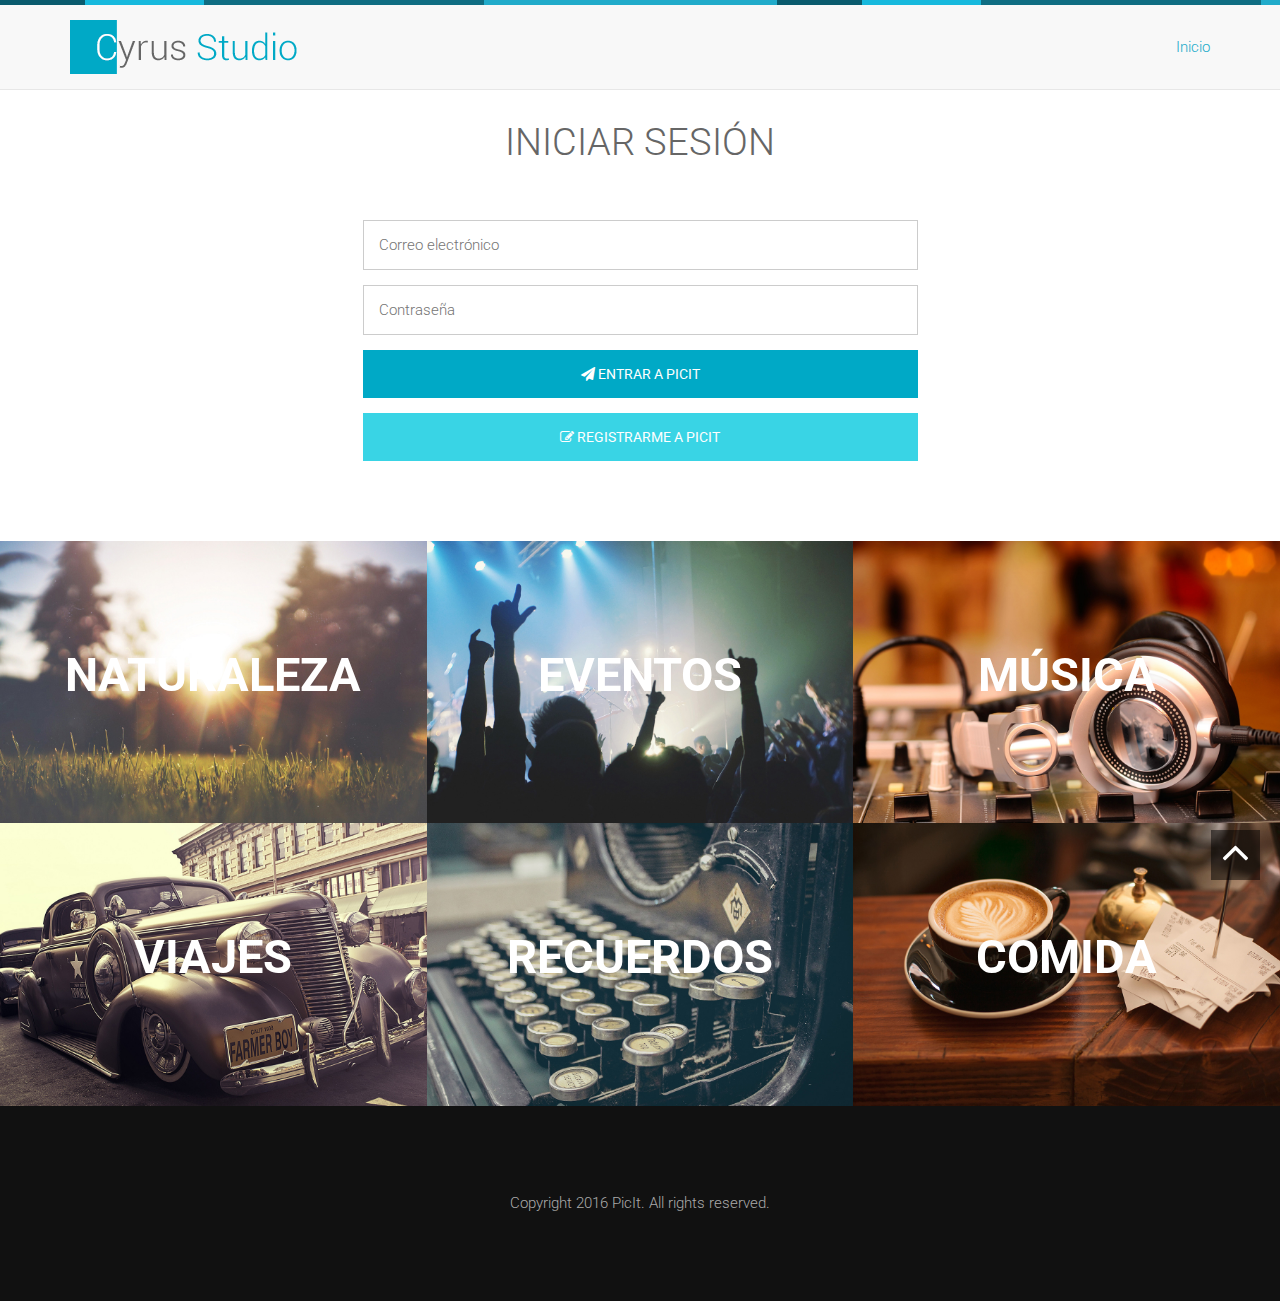
==== index.html @ 5d4eedb9 "primer commit" ====
<!DOCTYPE html>
<html lang="en">
<head>
<meta charset="UTF-8" />
<meta http-equiv="Content-Type" content="text/html; charset=utf-8" />
<meta name="viewport" content="width=device-width, initial-scale=1, maximum-scale=1, user-scalable=no">
<title>PicIt</title>

<!-- Google fonts -->
<link href='http://fonts.googleapis.com/css?family=Roboto:400,300,700' rel='stylesheet' type='text/css'>

<!-- font awesome -->
<link href="//maxcdn.bootstrapcdn.com/font-awesome/4.2.0/css/font-awesome.min.css" rel="stylesheet">

<!-- bootstrap -->
<link rel="stylesheet" href="assets/bootstrap/css/bootstrap.min.css" />

<!-- animate.css -->
<link rel="stylesheet" href="assets/animate/animate.css" />
<link rel="stylesheet" href="assets/animate/set.css" />

<!-- gallery -->
<link rel="stylesheet" href="assets/gallery/blueimp-gallery.min.css">

<!-- favicon -->
<link rel="shortcut icon" href="images/favicon.ico" type="image/x-icon">
<link rel="icon" href="images/favicon.ico" type="image/x-icon">


<link rel="stylesheet" href="assets/style.css">

</head>

<body>
<div class="topbar animated fadeInLeftBig"></div>

<!-- Header Starts -->
<div class="navbar-wrapper">
      <div class="container">

        <div class="navbar navbar-default navbar-fixed-top" role="navigation" id="top-nav">
          <div class="container">
            <div class="navbar-header">
              <!-- Logo Starts -->
              <a class="navbar-brand" href="#home"><img src="images/logo.png" alt="logo"></a>
              <!-- #Logo Ends -->


              <button type="button" class="navbar-toggle collapsed" data-toggle="collapse" data-target=".navbar-collapse">
                <span class="sr-only">Toggle navigation</span>
                <span class="icon-bar"></span>
                <span class="icon-bar"></span>
                <span class="icon-bar"></span>
              </button>

            </div>


            <!-- Nav Starts -->
            <div class="navbar-collapse  collapse">
              <ul class="nav navbar-nav navbar-right scroll">
                 <li class="active"><a href="#works">Inicio</a></li>
              </ul>
            </div>
            <!-- #Nav Ends -->

          </div>
        </div>

      </div>
    </div>
<!-- #Header Starts -->

<!--Contact Starts-->
<div class="spacer" id="login"  style="margin-bottom: -100px;">

<div id="formlogin" class="container contactform center">
<h2 class="text-center  wowload fadeInUp" style="margin-top: 30px;">INICIAR SESIÓN</h2>
  <div class="row wowload fadeInLeftBig">      
      <div class="col-sm-6 col-sm-offset-3 col-xs-12">
       <form id="frmLogin" name="frmLogin">         
            <input type="text" id="nombreusuario" name="nombreusuario" placeholder="Correo electrónico">
            <input type="password" id="claveusuario" name="claveusuario" placeholder="Contraseña">
        </form>
        <button id="btnLogin" class="btn btn-primary"><i class="fa fa-paper-plane"></i> Entrar a PicIt</button>
          <br/><br/>
        <button id="btnRegistro" class="btn btn-primary" style="background-color:#39d4e5"><i class="fa fa-edit"></i> Registrarme a PicIt</button>
      </div>
  </div>
</div>
<div id="formregister" class="container contactform center hidden">
<h2 class="text-center  wowload fadeInUp" style="margin-top: 30px;">REGISTRO EN PICIT</h2>
  <div class="row wowload fadeInLeftBig">      
      <div class="col-sm-6 col-sm-offset-3 col-xs-12">
       <form id="frmLogin" name="frmLogin">         
            <input type="text" id="nombreusuario" name="nombreusuario" placeholder="Ingresa tu nombre completo">
            <input type="text" id="correousuario" name="correousuario" placeholder="Ingresa tu correo electrónico">
            <input type="password" id="claveusuario" name="claveusuario" placeholder="Contraseña">
           <input type="password" id="reclaveusuario" name="reclaveusuario" placeholder="Verificar contraseña">
        </form>
        <button id="btnRegistrarme" class="btn btn-primary" style="background-color:#39d4e5"><i class="fa fa-edit"></i> Registrarme en PicIt</button>
      </div>
  </div>
</div>
</div>
<!--Contact Ends-->

<!-- works -->
<div id="works"  class=" clearfix grid"> 
    <figure class="effect-oscar  wowload fadeIn">
        <img src="images/portfolio/1.jpg" alt="img01"/>
        <figcaption>
            <h2>Naturaleza</h2>
            <p>Lily likes to play with crayons and pencils<br>
            <a href="images/portfolio/1.jpg" title="1" data-gallery>View more</a></p>            
        </figcaption>
    </figure>
     <figure class="effect-oscar  wowload fadeInUp">
        <img src="images/portfolio/2.jpg" alt="img01"/>
        <figcaption>
            <h2>Eventos</h2>
            <p>Lily likes to play with crayons and pencils<br>
            <a href="images/portfolio/2.jpg" title="1" data-gallery>View more</a></p>            
        </figcaption>
    </figure>
     <figure class="effect-oscar  wowload fadeInUp">
        <img src="images/portfolio/3.jpg" alt="img01"/>
        <figcaption>
            <h2>Música</h2>
            <p>Lily likes to play with crayons and pencils<br>
            <a href="images/portfolio/3.jpg" title="1" data-gallery>View more</a></p>            
        </figcaption>
    </figure>
     <figure class="effect-oscar  wowload fadeInUp">
        <img src="images/portfolio/4.jpg" alt="img01"/>
        <figcaption>
            <h2>Viajes</h2>
            <p>Lily likes to play with crayons and pencils<br>
            <a href="images/portfolio/4.jpg" title="1" data-gallery>View more</a></p>            
        </figcaption>
    </figure>
     <figure class="effect-oscar  wowload fadeInUp">
        <img src="images/portfolio/5.jpg" alt="img01"/>
        <figcaption>
            <h2>Recuerdos</h2>
            <p>Lily likes to play with crayons and pencils<br>
            <a href="images/portfolio/5.jpg" title="1" data-gallery>View more</a></p>            
        </figcaption>
    </figure>
     
     <figure class="effect-oscar  wowload fadeInUp">
        <img src="images/portfolio/6.jpg" alt="img01"/>
        <figcaption>
            <h2>Comida</h2>
            <p>Lily likes to play with crayons and pencils<br>
            <a href="images/portfolio/6.jpg" title="1" data-gallery>View more</a></p>            
        </figcaption>
    </figure>
</div>
<!-- works -->

</div>

<!-- Footer Starts -->
<div class="footer text-center spacer">

Copyright 2016 PicIt. All rights reserved.
</div>
<!-- # Footer Ends -->
<a href="#login" class="gototop "><i class="fa fa-angle-up  fa-3x"></i></a>

<!-- The Bootstrap Image Gallery lightbox, should be a child element of the document body -->
<div id="blueimp-gallery" class="blueimp-gallery blueimp-gallery-controls">
    <!-- The container for the modal slides -->
    <div class="slides"></div>
    <!-- Controls for the borderless lightbox -->
    <h3 class="title">Title</h3>
    <a class="prev">‹</a>
    <a class="next">›</a>
    <a class="close">×</a>
    <!-- The modal dialog, which will be used to wrap the lightbox content -->    
</div>

<!-- jquery -->
<script src="assets/jquery.js"></script>

<!-- wow script -->
<script src="assets/wow/wow.min.js"></script>


<!-- boostrap -->
<script src="assets/bootstrap/js/bootstrap.js" type="text/javascript" ></script>

<!-- jquery mobile -->
<script src="assets/mobile/touchSwipe.min.js"></script>
<script src="assets/respond/respond.js"></script>

<!-- gallery -->
<script src="assets/gallery/jquery.blueimp-gallery.min.js"></script>

<!-- custom script -->
<script src="assets/script.js"></script>
<script src="funciones/index.js"></script>

</body>
</html>
---- assets/animate/set.css ----
.grid {
	position: relative;
	margin: 0 auto;
	list-style: none;
	text-align: center;
}

/* Common style */
.grid figure {
	position: relative;
	float: left;
	overflow: hidden;
	margin: 0;	/*change here for spacing*/	
	width: 33.333333333%;
	text-align: center;
	cursor: pointer;
}

.grid figure img {
	position: relative;
	display: block;
	max-width: 102%;
	opacity: 1;
}

.grid figure figcaption {
	padding: 2em;
	color: #fff;
	text-transform: uppercase;
	font-size: 1.25em;
	-webkit-backface-visibility: hidden;
	backface-visibility: hidden;
}

.grid figure figcaption::before,
.grid figure figcaption::after {
	pointer-events: none;
}

.grid figure figcaption,
.grid figure figcaption > a {
	position: absolute;
	top: 0;
	left: 0;
	width: 100%;
	height: 100%;
}

/* Anchor will cover the whole item by default */
/* For some effects it will show as a button */
.grid figure figcaption > a {
	z-index: 1000;
	text-indent: 200%;
	white-space: nowrap;
	font-size: 0;
	opacity: 0;
}

.grid figure h2 {
	word-spacing: -0.15em;
	font-weight: 700;
}

.grid figure h2,
.grid figure p {
	margin: 0;
}

.grid figure p {
	letter-spacing: 1px;
	font-size: 68.5%;
}

/* Individual effects */

/*---------------*/
/***** Lily *****/
/*---------------*/

figure.effect-lily img {
	max-width: none;
	width: -webkit-calc(100% + 50px);
	width: calc(100% + 50px);
	opacity: 0.7;
	-webkit-transition: opacity 0.35s, -webkit-transform 0.35s;
	transition: opacity 0.35s, transform 0.35s;
	-webkit-transform: translate3d(-40px,0, 0);
	transform: translate3d(-40px,0,0);
}

figure.effect-lily figcaption {
	text-align: left;
}

figure.effect-lily figcaption > div {
	position: absolute;
	bottom: 0;
	left: 0;
	padding: 2em;
	width: 100%;
	height: 50%;
}

figure.effect-lily h2,
figure.effect-lily p {
	-webkit-transform: translate3d(0,40px,0);
	transform: translate3d(0,40px,0);
}

figure.effect-lily h2 {
	-webkit-transition: -webkit-transform 0.35s;
	transition: transform 0.35s;
}

figure.effect-lily p {
	color: rgba(255,255,255,0.8);
	opacity: 0;
	-webkit-transition: opacity 0.2s, -webkit-transform 0.35s;
	transition: opacity 0.2s, transform 0.35s;
}

figure.effect-lily:hover img,
figure.effect-lily:hover p {
	opacity: 1;
}

figure.effect-lily:hover img,
figure.effect-lily:hover h2,
figure.effect-lily:hover p {
	-webkit-transform: translate3d(0,0,0);
	transform: translate3d(0,0,0);
}

figure.effect-lily:hover p {
	-webkit-transition-delay: 0.05s;
	transition-delay: 0.05s;
	-webkit-transition-duration: 0.35s;
	transition-duration: 0.35s;
}

/*---------------*/
/***** Sadie *****/
/*---------------*/

figure.effect-sadie figcaption::before {
	position: absolute;
	top: 0;
	left: 0;
	width: 100%;
	height: 100%;
	background: -webkit-linear-gradient(top, rgba(72,76,97,0) 0%, rgba(72,76,97,0.8) 75%);
	background: linear-gradient(to bottom, rgba(72,76,97,0) 0%, rgba(72,76,97,0.8) 75%);
	content: '';
	opacity: 0;
	-webkit-transform: translate3d(0,50%,0);
	transform: translate3d(0,50%,0);
}

figure.effect-sadie h2 {
	position: absolute;
	top: 50%;
	left: 0;
	width: 100%;
	color: #484c61;
	-webkit-transition: -webkit-transform 0.35s, color 0.35s;
	transition: transform 0.35s, color 0.35s;
	-webkit-transform: translate3d(0,-50%,0);
	transform: translate3d(0,-50%,0);
}

figure.effect-sadie figcaption::before,
figure.effect-sadie p {
	-webkit-transition: opacity 0.35s, -webkit-transform 0.35s;
	transition: opacity 0.35s, transform 0.35s;
}

figure.effect-sadie p {
	position: absolute;
	bottom: 0;
	left: 0;
	padding: 2em;
	width: 100%;
	opacity: 0;
	-webkit-transform: translate3d(0,10px,0);
	transform: translate3d(0,10px,0);
}

figure.effect-sadie:hover h2 {
	color: #fff;
	-webkit-transform: translate3d(0,-50%,0) translate3d(0,-40px,0);
	transform: translate3d(0,-50%,0) translate3d(0,-40px,0);
}

figure.effect-sadie:hover figcaption::before ,
figure.effect-sadie:hover p {
	opacity: 1;
	-webkit-transform: translate3d(0,0,0);
	transform: translate3d(0,0,0);
}

/*---------------*/
/***** Roxy *****/
/*---------------*/

figure.effect-roxy {
	background: -webkit-linear-gradient(45deg, #ff89e9 0%, #05abe0 100%);
	background: linear-gradient(45deg, #ff89e9 0%,#05abe0 100%);
}

figure.effect-roxy img {
	max-width: none;
	width: -webkit-calc(100% + 60px);
	width: calc(100% + 60px);
	-webkit-transition: opacity 0.35s, -webkit-transform 0.35s;
	transition: opacity 0.35s, transform 0.35s;
	-webkit-transform: translate3d(-50px,0,0);
	transform: translate3d(-50px,0,0);
}

figure.effect-roxy figcaption::before {
	position: absolute;
	top: 30px;
	right: 30px;
	bottom: 30px;
	left: 30px;
	border: 1px solid #fff;
	content: '';
	opacity: 0;
	-webkit-transition: opacity 0.35s, -webkit-transform 0.35s;
	transition: opacity 0.35s, transform 0.35s;
	-webkit-transform: translate3d(-20px,0,0);
	transform: translate3d(-20px,0,0);
}

figure.effect-roxy figcaption {
	padding: 3em;
	text-align: left;
}

figure.effect-roxy h2 {
	padding: 30% 0 10px 0;
}

figure.effect-roxy p {
	opacity: 0;
	-webkit-transition: opacity 0.35s, -webkit-transform 0.35s;
	transition: opacity 0.35s, transform 0.35s;
	-webkit-transform: translate3d(-10px,0,0);
	transform: translate3d(-10px,0,0);
}

figure.effect-roxy:hover img {
	opacity: 0.7;
	-webkit-transform: translate3d(0,0,0);
	transform: translate3d(0,0,0);
}

figure.effect-roxy:hover figcaption::before,
figure.effect-roxy:hover p {
	opacity: 1;
	-webkit-transform: translate3d(0,0,0);
	transform: translate3d(0,0,0);
}

/*---------------*/
/***** Bubba *****/
/*---------------*/

figure.effect-bubba {
	background: #9e5406;
}

figure.effect-bubba img {
	opacity: 0.7;
	-webkit-transition: opacity 0.35s;
	transition: opacity 0.35s;
}

figure.effect-bubba:hover img {
	opacity: 0.4;
}

figure.effect-bubba figcaption::before,
figure.effect-bubba figcaption::after {
	position: absolute;
	top: 30px;
	right: 30px;
	bottom: 30px;
	left: 30px;
	content: '';
	opacity: 0;
	-webkit-transition: opacity 0.35s, -webkit-transform 0.35s;
	transition: opacity 0.35s, transform 0.35s;
}

figure.effect-bubba figcaption::before {
	border-top: 1px solid #fff;
	border-bottom: 1px solid #fff;
	-webkit-transform: scale(0,1);
	transform: scale(0,1);
}

figure.effect-bubba figcaption::after {
	border-right: 1px solid #fff;
	border-left: 1px solid #fff;
	-webkit-transform: scale(1,0);
	transform: scale(1,0);
}

figure.effect-bubba h2 {
	padding-top: 30%;
	-webkit-transition: -webkit-transform 0.35s;
	transition: transform 0.35s;
	-webkit-transform: translate3d(0,-20px,0);
	transform: translate3d(0,-20px,0);
}

figure.effect-bubba p {
	padding: 20px 2.5em;
	opacity: 0;
	-webkit-transition: opacity 0.35s, -webkit-transform 0.35s;
	transition: opacity 0.35s, transform 0.35s;
	-webkit-transform: translate3d(0,20px,0);
	transform: translate3d(0,20px,0);
}

figure.effect-bubba:hover figcaption::before,
figure.effect-bubba:hover figcaption::after {
	opacity: 1;
	-webkit-transform: scale(1);
	transform: scale(1);
}

figure.effect-bubba:hover h2,
figure.effect-bubba:hover p {
	opacity: 1;
	-webkit-transform: translate3d(0,0,0);
	transform: translate3d(0,0,0);
}

/*---------------*/
/***** Romeo *****/
/*---------------*/

figure.effect-romeo {
	-webkit-perspective: 1000px;
	perspective: 1000px;
}

figure.effect-romeo img {
	-webkit-transition: opacity 0.35s, -webkit-transform 0.35s;
	transition: opacity 0.35s, transform 0.35s;
	-webkit-transform: translate3d(0,0,300px);
	transform: translate3d(0,0,300px);
}

figure.effect-romeo:hover img {
	opacity: 0.6;
	-webkit-transform: translate3d(0,0,0);
	transform: translate3d(0,0,0);
}

figure.effect-romeo figcaption::before,
figure.effect-romeo figcaption::after {
	position: absolute;
	top: 50%;
	left: 50%;
	width: 80%;
	height: 1px;
	background: #fff;
	content: '';
	-webkit-transition: opacity 0.35s, -webkit-transform 0.35s;
	transition: opacity 0.35s, transform 0.35s;
	-webkit-transform: translate3d(-50%,-50%,0);
	transform: translate3d(-50%,-50%,0);
}

figure.effect-romeo:hover figcaption::before {
	opacity: 0.5;
	-webkit-transform: translate3d(-50%,-50%,0) rotate(45deg);
	transform: translate3d(-50%,-50%,0) rotate(45deg);
}

figure.effect-romeo:hover figcaption::after {
	opacity: 0.5;
	-webkit-transform: translate3d(-50%,-50%,0) rotate(-45deg);
	transform: translate3d(-50%,-50%,0) rotate(-45deg);
}

figure.effect-romeo h2,
figure.effect-romeo p {
	position: absolute;
	top: 50%;
	left: 0;
	width: 100%;
	-webkit-transition: -webkit-transform 0.35s;
	transition: transform 0.35s;
}

figure.effect-romeo h2 {
	-webkit-transform: translate3d(0,-50%,0) translate3d(0,-150%,0);
	transform: translate3d(0,-50%,0) translate3d(0,-150%,0);
}

figure.effect-romeo p {
	padding: 0.25em 2em;
	-webkit-transform: translate3d(0,-50%,0) translate3d(0,150%,0);
	transform: translate3d(0,-50%,0) translate3d(0,150%,0);
}

figure.effect-romeo:hover h2 {
	-webkit-transform: translate3d(0,-50%,0) translate3d(0,-100%,0);
	transform: translate3d(0,-50%,0) translate3d(0,-100%,0);
}

figure.effect-romeo:hover p {
	-webkit-transform: translate3d(0,-50%,0) translate3d(0,100%,0);
	transform: translate3d(0,-50%,0) translate3d(0,100%,0);
}

/*---------------*/
/***** Layla *****/
/*---------------*/

figure.effect-layla {
	background: #18a367;
}

figure.effect-layla img {
	height: 390px;
}

figure.effect-layla figcaption {
	padding: 3em;
}

figure.effect-layla figcaption::before,
figure.effect-layla figcaption::after {
	position: absolute;
	content: '';
	opacity: 0;
}

figure.effect-layla figcaption::before {
	top: 50px;
	right: 30px;
	bottom: 50px;
	left: 30px;
	border-top: 1px solid #fff;
	border-bottom: 1px solid #fff;
	-webkit-transform: scale(0,1);
	transform: scale(0,1);
	-webkit-transform-origin: 0 0;
	transform-origin: 0 0;
}

figure.effect-layla figcaption::after {
	top: 30px;
	right: 50px;
	bottom: 30px;
	left: 50px;
	border-right: 1px solid #fff;
	border-left: 1px solid #fff;
	-webkit-transform: scale(1,0);
	transform: scale(1,0);
	-webkit-transform-origin: 100% 0;
	transform-origin: 100% 0;
}

figure.effect-layla h2 {
	padding-top: 26%;
	-webkit-transition: -webkit-transform 0.35s;
	transition: transform 0.35s;
}

figure.effect-layla p {
	padding: 0.5em 2em;
	text-transform: none;
	opacity: 0;
	-webkit-transform: translate3d(0,-10px,0);
	transform: translate3d(0,-10px,0);
}

figure.effect-layla img,
figure.effect-layla h2 {
	-webkit-transform: translate3d(0,-30px,0);
	transform: translate3d(0,-30px,0);
}

figure.effect-layla img,
figure.effect-layla figcaption::before,
figure.effect-layla figcaption::after,
figure.effect-layla p {
	-webkit-transition: opacity 0.35s, -webkit-transform 0.35s;
	transition: opacity 0.35s, transform 0.35s;
}

figure.effect-layla:hover img {
	opacity: 0.7;
	-webkit-transform: translate3d(0,0,0);
	transform: translate3d(0,0,0);
}

figure.effect-layla:hover figcaption::before,
figure.effect-layla:hover figcaption::after {
	opacity: 1;
	-webkit-transform: scale(1);
	transform: scale(1);
}

figure.effect-layla:hover h2,
figure.effect-layla:hover p {
	opacity: 1;
	-webkit-transform: translate3d(0,0,0);
	transform: translate3d(0,0,0);
}

figure.effect-layla:hover figcaption::after,
figure.effect-layla:hover h2,
figure.effect-layla:hover p,
figure.effect-layla:hover img {
	-webkit-transition-delay: 0.15s;
	transition-delay: 0.15s;
}

/*---------------*/
/***** Honey *****/
/*---------------*/

figure.effect-honey {
	background: #4a3753;
}

figure.effect-honey img {
	opacity: 0.9;
	-webkit-transition: opacity 0.35s;
	transition: opacity 0.35s;
}

figure.effect-honey:hover img {
	opacity: 0.5;
}

figure.effect-honey figcaption::before {
	position: absolute;
	bottom: 0;
	left: 0;
	width: 100%;
	height: 10px;
	background: #fff;
	content: '';
	-webkit-transform: translate3d(0,10px,0);
	transform: translate3d(0,10px,0);
}

figure.effect-honey h2 {
	position: absolute;
	bottom: 0;
	left: 0;
	padding: 1em 1.5em;
	width: 100%;
	text-align: left;
	-webkit-transform: translate3d(0,-30px,0);
	transform: translate3d(0,-30px,0);
}

figure.effect-honey h2 i {
	font-style: normal;
	opacity: 0;
	-webkit-transition: opacity 0.35s, -webkit-transform 0.35s;
	transition: opacity 0.35s, transform 0.35s;
	-webkit-transform: translate3d(0,-30px,0);
	transform: translate3d(0,-30px,0);
}

figure.effect-honey figcaption::before,
figure.effect-honey h2 {
	-webkit-transition: -webkit-transform 0.35s;
	transition: transform 0.35s;
}

figure.effect-honey:hover figcaption::before,
figure.effect-honey:hover h2,
figure.effect-honey:hover h2 i {
	opacity: 1;
	-webkit-transform: translate3d(0,0,0);
	transform: translate3d(0,0,0);
}

/*---------------*/
/***** Oscar *****/
/*---------------*/

figure.effect-oscar {
/*	background: -webkit-linear-gradient(45deg, #22682a 0%, #9b4a1b 40%, #3a342a 100%);
	background: linear-gradient(45deg, #22682a 0%,#9b4a1b 40%,#3a342a 100%);*/
}

/*figure.effect-oscar img {
	opacity: 0.9;
	-webkit-transition: opacity 0.35s;
	transition: opacity 0.35s;
}
*/
figure.effect-oscar figcaption {
	padding: 15%;
/*	background-color: rgba(58,52,42,0.7);
	-webkit-transition: background-color 0.35s;
	transition: background-color 0.35s;*/
}

figure.effect-oscar figcaption::before {
	position: absolute;
	top: 30px;
	right: 30px;
	bottom: 30px;
	left: 30px;
	border: 1px solid #fff;
	content: '';
}

figure.effect-oscar h2 {
	margin: 0;
	line-height: 1em;
	-webkit-transition: -webkit-transform 0.35s;
	transition: transform 0.35s;
	-webkit-transform: translate3d(0,100%,0);
	transform: translate3d(0,100%,0);
}

figure.effect-oscar figcaption::before,
figure.effect-oscar p {
	opacity: 0;
	-webkit-transition: opacity 0.35s, -webkit-transform 0.35s;
	transition: opacity 0.35s, transform 0.35s;
	-webkit-transform: scale(0);
	transform: scale(0);
}

figure.effect-oscar:hover h2 {
	-webkit-transform: translate3d(0,0,0);
	transform: translate3d(0,0,0);
}

figure.effect-oscar:hover figcaption::before,
figure.effect-oscar:hover p {
	opacity: 1;
	-webkit-transform: scale(1);
	transform: scale(1);
}

figure.effect-oscar:hover figcaption {
	background-color: rgba(0,0,0,0.8);
}

figure.effect-oscar:hover img {
	opacity: 0.4;
}

/*---------------*/
/***** Marley *****/
/*---------------*/

figure.effect-marley figcaption {
	text-align: right;
}

figure.effect-marley h2,
figure.effect-marley p {
	position: absolute;
	right: 30px;
	left: 30px;
	padding: 10px 0;
}


figure.effect-marley p {
	bottom: 30px;
	line-height: 1.5;
	-webkit-transform: translate3d(0,100%,0);
	transform: translate3d(0,100%,0);
}

figure.effect-marley h2 {
	top: 30px;
	-webkit-transition: -webkit-transform 0.35s;
	transition: transform 0.35s;
	-webkit-transform: translate3d(0,20px,0);
	transform: translate3d(0,20px,0);
}

figure.effect-marley:hover h2 {
	-webkit-transform: translate3d(0,0,0);
	transform: translate3d(0,0,0);
}

figure.effect-marley h2::after {
	position: absolute;
	top: 100%;
	left: 0;
	width: 100%;
	height: 4px;
	background: #fff;
	content: '';
	-webkit-transform: translate3d(0,40px,0);
	transform: translate3d(0,40px,0);
}

figure.effect-marley h2::after,
figure.effect-marley p {
	opacity: 0;
	-webkit-transition: opacity 0.35s, -webkit-transform 0.35s;
	transition: opacity 0.35s, transform 0.35s;
}

figure.effect-marley:hover h2::after,
figure.effect-marley:hover p {
	opacity: 1;
	-webkit-transform: translate3d(0,0,0);
	transform: translate3d(0,0,0);
}

/*---------------*/
/***** Ruby *****/
/*---------------*/

figure.effect-ruby {
	background-color: #17819c;
}

figure.effect-ruby img {
	opacity: 0.7;
	-webkit-transition: opacity 0.35s, -webkit-transform 0.35s;
	transition: opacity 0.35s, transform 0.35s;
	-webkit-transform: scale(1.15);
	transform: scale(1.15);
}

figure.effect-ruby:hover img {
	opacity: 0.5;
	-webkit-transform: scale(1);
	transform: scale(1);
}

figure.effect-ruby h2 {
	margin-top: 20%;
	-webkit-transition: -webkit-transform 0.35s;
	transition: transform 0.35s;
	-webkit-transform: translate3d(0,20px,0);
	transform: translate3d(0,20px,0);
}

figure.effect-ruby p {
	margin: 1em 0 0;
	padding: 3em;
	border: 1px solid #fff;
	opacity: 0;
	-webkit-transition: opacity 0.35s, -webkit-transform 0.35s;
	transition: opacity 0.35s, transform 0.35s;
	-webkit-transform: translate3d(0,20px,0) scale(1.1);
	transform: translate3d(0,20px,0) scale(1.1);
} 

figure.effect-ruby:hover h2 {
	-webkit-transform: translate3d(0,0,0);
	transform: translate3d(0,0,0);
}

figure.effect-ruby:hover p {
	opacity: 1;
	-webkit-transform: translate3d(0,0,0) scale(1);
	transform: translate3d(0,0,0) scale(1);
}

/*---------------*/
/***** Milo *****/
/*---------------*/

figure.effect-milo {
	background: #2e5d5a;
}

figure.effect-milo img {
	max-width: none;
	width: -webkit-calc(100% + 60px);
	width: calc(100% + 60px);
	opacity: 1;
	-webkit-transition: opacity 0.35s, -webkit-transform 0.35s;
	transition: opacity 0.35s, transform 0.35s;
	-webkit-transform: translate3d(-30px,0,0) scale(1.12);
	transform: translate3d(-30px,0,0) scale(1.12);
	-webkit-backface-visibility: hidden;
	backface-visibility: hidden;
}

figure.effect-milo:hover img {
	opacity: 0.5;
	-webkit-transform: translate3d(0,0,0) scale(1);
	transform: translate3d(0,0,0) scale(1);
}

figure.effect-milo h2 {
	position: absolute;
	right: 0;
	bottom: 0;
	padding: 1em 1.2em;
}

figure.effect-milo p {
	padding: 0 10px 0 0;
	width: 50%;
	border-right: 1px solid #fff;
	text-align: right;
	opacity: 0;
	-webkit-transition: opacity 0.35s, -webkit-transform 0.35s;
	transition: opacity 0.35s, transform 0.35s;
	-webkit-transform: translate3d(-40px,0,0);
	transform: translate3d(-40px,0,0);
}

figure.effect-milo:hover p {
	opacity: 1;
	-webkit-transform: translate3d(0,0,0);
	transform: translate3d(0,0,0);
}

/*---------------*/
/***** Dexter *****/
/*---------------*/

figure.effect-dexter {
	background: -webkit-linear-gradient(top, rgba(37,141,200,1) 0%, rgba(104,60,19,1) 100%);
	background: linear-gradient(to bottom, rgba(37,141,200,1) 0%,rgba(104,60,19,1) 100%); 
}

figure.effect-dexter img {
	-webkit-transition: opacity 0.35s;
	transition: opacity 0.35s;
}

figure.effect-dexter:hover img {
	opacity: 0.4;
}

figure.effect-dexter figcaption::after {
	position: absolute;
	right: 30px;
	bottom: 30px;
	left: 30px;
	height: -webkit-calc(50% - 30px);
	height: calc(50% - 30px);
	border: 7px solid #fff;
	content: '';
	-webkit-transition: -webkit-transform 0.35s;
	transition: transform 0.35s;
	-webkit-transform: translate3d(0,-100%,0);
	transform: translate3d(0,-100%,0);
}

figure.effect-dexter:hover figcaption::after {
	-webkit-transform: translate3d(0,0,0);
	transform: translate3d(0,0,0);
}

figure.effect-dexter figcaption {
	padding: 3em;
	text-align: left;
}

figure.effect-dexter p {
	position: absolute;
	right: 60px;
	bottom: 60px;
	left: 60px;
	opacity: 0;
	-webkit-transition: opacity 0.35s, -webkit-transform 0.35s;
	transition: opacity 0.35s, transform 0.35s;
	-webkit-transform: translate3d(0,-100px,0);
	transform: translate3d(0,-100px,0);
}

figure.effect-dexter:hover p {
	opacity: 1;
	-webkit-transform: translate3d(0,0,0);
	transform: translate3d(0,0,0);
}

/*---------------*/
/***** Sarah *****/
/*---------------*/

figure.effect-sarah {
	background: #42b078;
}

figure.effect-sarah img {
	max-width: none;
	width: -webkit-calc(100% + 20px);
	width: calc(100% + 20px);
	-webkit-transition: opacity 0.35s, -webkit-transform 0.35s;
	transition: opacity 0.35s, transform 0.35s;
	-webkit-transform: translate3d(-10px,0,0);
	transform: translate3d(-10px,0,0);
	-webkit-backface-visibility: hidden;
	backface-visibility: hidden;
}

figure.effect-sarah:hover img {
	opacity: 0.4;
	-webkit-transform: translate3d(0,0,0);
	transform: translate3d(0,0,0);
}

figure.effect-sarah figcaption {
	text-align: left;
}

figure.effect-sarah h2 {
	position: relative;
	overflow: hidden;
	padding: 0.5em 0;
}

figure.effect-sarah h2::after {
	position: absolute;
	bottom: 0;
	left: 0;
	width: 100%;
	height: 3px;
	background: #fff;
	content: '';
	-webkit-transition: -webkit-transform 0.35s;
	transition: transform 0.35s;
	-webkit-transform: translate3d(-100%,0,0);
	transform: translate3d(-100%,0,0);
}

figure.effect-sarah:hover h2::after {
	-webkit-transform: translate3d(0,0,0);
	transform: translate3d(0,0,0);
}

figure.effect-sarah p {
	padding: 1em 0;
	opacity: 0;
	-webkit-transition: opacity 0.35s, -webkit-transform 0.35s;
	transition: opacity 0.35s, transform 0.35s;
	-webkit-transform: translate3d(100%,0,0);
	transform: translate3d(100%,0,0);
}

figure.effect-sarah:hover p {
	opacity: 1;
	-webkit-transform: translate3d(0,0,0);
	transform: translate3d(0,0,0);
}

/*---------------*/
/***** Zoe *****/
/*---------------*/

figure.effect-zoe figcaption {
	top: auto;
	bottom: 0;
	padding: 1em;
	height: 3.75em;
	background: #fff;
	color: #3c4a50;
	-webkit-transition: -webkit-transform 0.35s;
	transition: transform 0.35s;
	-webkit-transform: translate3d(0,100%,0);
	transform: translate3d(0,100%,0);
}

figure.effect-zoe h2 {
	float: left;
}

figure.effect-zoe p.icon-links a {
	float: right;
	color: #3c4a50;
	font-size: 1.4em;
}

figure.effect-zoe:hover p.icon-links a:hover,
figure.effect-zoe:hover p.icon-links a:focus {
	color: #252d31;
}

figure.effect-zoe p.description {
	position: absolute;
	bottom: 8em;
	padding: 2em;
	color: #fff;
	text-transform: none;
	font-size: 90%;
	opacity: 0;
	-webkit-transition: opacity 0.35s;
	transition: opacity 0.35s;
	-webkit-backface-visibility: hidden; /* Fix for Chrome 37.0.2062.120 (Mac) */
}

figure.effect-zoe h2,
figure.effect-zoe p.icon-links a {
	-webkit-transition: -webkit-transform 0.35s;
	transition: transform 0.35s;
	-webkit-transform: translate3d(0,200%,0);
	transform: translate3d(0,200%,0);
}

figure.effect-zoe p.icon-links a span::before {
	display: inline-block;
	padding: 8px 10px;
	font-family: 'feathericons';
	speak: none;
	-webkit-font-smoothing: antialiased;
	-moz-osx-font-smoothing: grayscale;
}

.icon-eye::before {
	content: '\e000';
}

.icon-paper-clip::before {
	content: '\e001';
}

.icon-heart::before {
	content: '\e024';
}

figure.effect-zoe h2 {
	display: inline-block;
}

figure.effect-zoe:hover p.description {
	opacity: 1;
}

figure.effect-zoe:hover figcaption,
figure.effect-zoe:hover h2,
figure.effect-zoe:hover p.icon-links a {
	-webkit-transform: translate3d(0,0,0);
	transform: translate3d(0,0,0);
}

figure.effect-zoe:hover h2 {
	-webkit-transition-delay: 0.05s;
	transition-delay: 0.05s;
}

figure.effect-zoe:hover p.icon-links a:nth-child(3) {
	-webkit-transition-delay: 0.1s;
	transition-delay: 0.1s;
}

figure.effect-zoe:hover p.icon-links a:nth-child(2) {
	-webkit-transition-delay: 0.15s;
	transition-delay: 0.15s;
}

figure.effect-zoe:hover p.icon-links a:first-child {
	-webkit-transition-delay: 0.2s;
	transition-delay: 0.2s;
}

/*---------------*/
/***** Chico *****/
/*---------------*/

figure.effect-chico img {
	-webkit-transition: opacity 0.35s, -webkit-transform 0.35s;
	transition: opacity 0.35s, transform 0.35s;
	-webkit-transform: scale(1.12);
	transform: scale(1.12);
}

figure.effect-chico:hover img {
	opacity: 0.5;
	-webkit-transform: scale(1);
	transform: scale(1);
}

figure.effect-chico figcaption {
	padding: 3em;	
}

figure.effect-chico figcaption::before {
	position: absolute;
	top: 30px;
	right: 30px;
	bottom: 30px;
	left: 30px;
	border: 1px solid #fff;
	content: '';
	-webkit-transform: scale(1.1);
	transform: scale(1.1);
	background: rgba(0,0,0,0.5);
}

figure.effect-chico figcaption::before,
figure.effect-chico p {
	opacity: 0;
	-webkit-transition: opacity 0.35s, -webkit-transform 0.35s;
	transition: opacity 0.35s, transform 0.35s;
}

figure.effect-chico h2 {
	padding: 20% 0 20px 0;
}

figure.effect-chico p {
	margin: 0 auto;
	max-width: 200px;
	-webkit-transform: scale(1.5);
	transform: scale(1.5);
}

figure.effect-chico:hover figcaption::before,
figure.effect-chico:hover p {
	opacity: 1;
	-webkit-transform: scale(1);
	transform: scale(1);
}

@media screen and (max-width: 50em) {
	.content {
		padding: 0 10px;
		text-align: center;
	}
	.grid figure {
		width: 50%;
	}
}


@media (max-width: 639px) {
	.grid figure {width: 100%;}
}
---- assets/gallery/blueimp-gallery.min.css ----
@charset "UTF-8";.blueimp-gallery,.blueimp-gallery>.slides>.slide>.slide-content{position:absolute;top:0;right:0;bottom:0;left:0;-moz-backface-visibility:hidden}.blueimp-gallery>.slides>.slide>.slide-content{margin:auto;width:auto;height:auto;max-width:100%;max-height:100%;opacity:1}.blueimp-gallery{position:fixed;z-index:999999;overflow:hidden;background:#000;background:rgba(0,0,0,.9);opacity:0;display:none;direction:ltr;-ms-touch-action:none;touch-action:none}.blueimp-gallery-carousel{position:relative;z-index:auto;margin:1em auto;padding-bottom:56.25%;box-shadow:0 0 10px #000;-ms-touch-action:pan-y;touch-action:pan-y}.blueimp-gallery-display{display:block;opacity:1}.blueimp-gallery>.slides{position:relative;height:100%;overflow:hidden}.blueimp-gallery-carousel>.slides{position:absolute}.blueimp-gallery>.slides>.slide{position:relative;float:left;height:100%;text-align:center;-webkit-transition-timing-function:cubic-bezier(0.645,.045,.355,1);-moz-transition-timing-function:cubic-bezier(0.645,.045,.355,1);-ms-transition-timing-function:cubic-bezier(0.645,.045,.355,1);-o-transition-timing-function:cubic-bezier(0.645,.045,.355,1);transition-timing-function:cubic-bezier(0.645,.045,.355,1)}.blueimp-gallery,.blueimp-gallery>.slides>.slide>.slide-content{-webkit-transition:opacity .5s linear;-moz-transition:opacity .5s linear;-ms-transition:opacity .5s linear;-o-transition:opacity .5s linear;transition:opacity .5s linear}.blueimp-gallery>.slides>.slide-loading{background:url(../img/loading.gif) center no-repeat;background-size:64px 64px}.blueimp-gallery>.slides>.slide-loading>.slide-content{opacity:0}.blueimp-gallery>.slides>.slide-error{background:url(../img/error.png) center no-repeat}.blueimp-gallery>.slides>.slide-error>.slide-content{display:none}.blueimp-gallery>.prev,.blueimp-gallery>.next{position:absolute;top:50%;left:15px;width:40px;height:40px;margin-top:-23px;font-family:"Helvetica Neue",Helvetica,Arial,sans-serif;font-size:60px;font-weight:100;line-height:30px;color:#fff;text-decoration:none;text-shadow:0 0 2px #000;text-align:center;background:#222;background:rgba(0,0,0,.5);-webkit-box-sizing:content-box;-moz-box-sizing:content-box;box-sizing:content-box;border:3px solid #fff;-webkit-border-radius:23px;-moz-border-radius:23px;border-radius:23px;opacity:.5;cursor:pointer;display:none}.blueimp-gallery>.next{left:auto;right:15px}.blueimp-gallery>.close,.blueimp-gallery>.title{position:absolute;top:15px;left:15px;margin:0 40px 0 0;font-size:20px;line-height:30px;color:#fff;text-shadow:0 0 2px #000;opacity:.8;display:none}.blueimp-gallery>.close{padding:15px;right:15px;left:auto;margin:-15px;font-size:30px;text-decoration:none;cursor:pointer}.blueimp-gallery>.play-pause{position:absolute;right:15px;bottom:15px;width:15px;height:15px;background:url(../img/play-pause.png) 0 0 no-repeat;cursor:pointer;opacity:.5;display:none}.blueimp-gallery-playing>.play-pause{background-position:-15px 0}.blueimp-gallery>.prev:hover,.blueimp-gallery>.next:hover,.blueimp-gallery>.close:hover,.blueimp-gallery>.title:hover,.blueimp-gallery>.play-pause:hover{color:#fff;opacity:1}.blueimp-gallery-controls>.prev,.blueimp-gallery-controls>.next,.blueimp-gallery-controls>.close,.blueimp-gallery-controls>.title,.blueimp-gallery-controls>.play-pause{display:block;-webkit-transform:translateZ(0);-moz-transform:translateZ(0);-ms-transform:translateZ(0);-o-transform:translateZ(0);transform:translateZ(0)}.blueimp-gallery-single>.prev,.blueimp-gallery-left>.prev,.blueimp-gallery-single>.next,.blueimp-gallery-right>.next,.blueimp-gallery-single>.play-pause{display:none}.blueimp-gallery>.slides>.slide>.slide-content,.blueimp-gallery>.prev,.blueimp-gallery>.next,.blueimp-gallery>.close,.blueimp-gallery>.play-pause{-webkit-user-select:none;-khtml-user-select:none;-moz-user-select:none;-ms-user-select:none;user-select:none}body:last-child .blueimp-gallery>.slides>.slide-error{background-image:url(../img/error.svg)}body:last-child .blueimp-gallery>.play-pause{width:20px;height:20px;background-size:40px 20px;background-image:url(../img/play-pause.svg)}body:last-child .blueimp-gallery-playing>.play-pause{background-position:-20px 0}*+html .blueimp-gallery>.slides>.slide{min-height:300px}*+html .blueimp-gallery>.slides>.slide>.slide-content{position:relative}@charset "UTF-8";.blueimp-gallery>.indicator{position:absolute;top:auto;right:15px;bottom:15px;left:15px;margin:0 40px;padding:0;list-style:none;text-align:center;line-height:10px;display:none}.blueimp-gallery>.indicator>li{display:inline-block;width:9px;height:9px;margin:6px 3px 0;-webkit-box-sizing:content-box;-moz-box-sizing:content-box;box-sizing:content-box;border:1px solid transparent;background:#ccc;background:rgba(255,255,255,.25)center no-repeat;border-radius:5px;box-shadow:0 0 2px #000;opacity:.5;cursor:pointer}.blueimp-gallery>.indicator>li:hover,.blueimp-gallery>.indicator>.active{background-color:#fff;border-color:#fff;opacity:1}.blueimp-gallery-controls>.indicator{display:block;-webkit-transform:translateZ(0);-moz-transform:translateZ(0);-ms-transform:translateZ(0);-o-transform:translateZ(0);transform:translateZ(0)}.blueimp-gallery-single>.indicator{display:none}.blueimp-gallery>.indicator{-webkit-user-select:none;-khtml-user-select:none;-moz-user-select:none;-ms-user-select:none;user-select:none}*+html .blueimp-gallery>.indicator>li{display:inline}@charset "UTF-8";.blueimp-gallery>.slides>.slide>.video-content>img{position:absolute;top:0;right:0;bottom:0;left:0;margin:auto;width:auto;height:auto;max-width:100%;max-height:100%;-moz-backface-visibility:hidden}.blueimp-gallery>.slides>.slide>.video-content>video{position:absolute;top:0;left:0;width:100%;height:100%}.blueimp-gallery>.slides>.slide>.video-content>iframe{position:absolute;top:100%;left:0;width:100%;height:100%;border:none}.blueimp-gallery>.slides>.slide>.video-playing>iframe{top:0}.blueimp-gallery>.slides>.slide>.video-content>a{position:absolute;top:50%;right:0;left:0;margin:-64px auto 0;width:128px;height:128px;background:url(../img/video-play.png) center no-repeat;opacity:.8;cursor:pointer}.blueimp-gallery>.slides>.slide>.video-content>a:hover{opacity:1}.blueimp-gallery>.slides>.slide>.video-playing>a,.blueimp-gallery>.slides>.slide>.video-playing>img{display:none}.blueimp-gallery>.slides>.slide>.video-content>video{display:none}.blueimp-gallery>.slides>.slide>.video-playing>video{display:block}.blueimp-gallery>.slides>.slide>.video-loading>a{background:url(../img/loading.gif) center no-repeat;background-size:64px 64px}body:last-child .blueimp-gallery>.slides>.slide>.video-content:not(.video-loading)>a{background-image:url(../img/video-play.svg)}*+html .blueimp-gallery>.slides>.slide>.video-content{height:100%}*+html .blueimp-gallery>.slides>.slide>.video-content>a{left:50%;margin-left:-64px}
---- assets/style.css ----
body {	color:#666;	font:300 15px/15px Roboto,Arial,Helvetica;background-color:#fff;-webkit-font-smoothing:antialiased;}

a{color:#00a9c6; text-decoration:none;}
a:hover{color:#666;}
.btn,a,.btn:hover,a:hover {
-webkit-transition: all 0.3s ease-in-out;
-moz-transition: all 0.3s ease-in-out;
-ms-transition: all 0.3s ease-in-out;
-o-transition: all 0.3s ease-in-out;
transition: all 0.3s ease-in-out;
outline: none !important;
}

h1,h2,h3,h4{margin: 0;line-height: 1em;}
h1{font:700 5em Roboto,Arial,Helvetica;margin:0.25em 0;text-transform: uppercase;}
h2{font:300 2.5em Roboto,Arial,Helvetica;margin-bottom: 1.5em;}
h3{font:300 2em Roboto,Arial,Helvetica;margin:2em 0 1em 0;}
h4{font:300 1.5em Roboto,Arial,Helvetica;margin-bottom: 1em;}
h4 i{margin-right: 0.5em;}

p{font-size:1em;line-height: 1.7em; margin-bottom: 1.7em;}

.spacer{padding: 6em 0;}

.btn{border:none;border-radius: 0;padding: 1em 4em;background: rgba(0,0,0,0.5);text-transform: uppercase;}
.btn:hover,.btn:active{color: #fff;}
.btn-default{color: #ccc;border: 1px solid #aaa;}
.btn-default:hover,.btn-default:active{background: rgba(0,0,0,0.8);}
.btn-primary{color: #fff;background:#00a9c6;width: 100%;outline: none;}
.btn-primary:hover,.btn-primary:active,.btn-primary:focus{background:#1BC0DC;box-shadow: none;}

.topbar {background:url(../images/lines.png);	height:5px;position: fixed;top: 0;width: 100%;z-index: 1000;}
.navbar-nav > li > a{font-size: 1em;line-height: 3.6em;}
.navbar-fixed-top{top: 5px;}
.navbar-inverse{background: #111;}
.navbar-default .navbar-nav>.active>a, .navbar-default .navbar-nav>.active>a:hover, .navbar-default .navbar-nav>.active>a:focus{background: none;color: #21abca;}

#head,.carousel{margin-top: 0;}

#home{padding-top: 6em;}
.carousel-caption{top:0;bottom: 0;left: 0; right: 0;padding: 0;}
.caption-wrapper{display: table;height: 100%;width: 100%;}
.caption-info{display: table-cell;vertical-align: middle;}
.caption-info p{font-size: 1.25em;}
.caption-info .btn i{margin-right:0.75em;}
.carousel-inner > .item > img, .carousel-inner > .item > a > img{width: 100%;}
.carousel-control{z-index:1000;}

/*about*/
.about.spacer{padding-left: 4em; padding-right: 4em;}
.process ul li{width: 10em;height: 10em;border: 1px solid #CEEBF0;padding: 0;border-radius: 50%;margin: 0 1.25em;line-height: 13.5em;color: #21ABCA;}
.process ul li span{line-height: 2em;display: inline-block;font-weight: 300;}
.process ul li span i{font-size: 3em;}
.process ul li span b{display: block;font-size: 1em;font-weight: 300;}


/*testimonials*/
.partners img{float: left;margin:0 75px 30px 0;}
.testimonails{min-height: 195px;}
.testimonails img{margin-top: 5px;}
.testimonails span{color: #888;}
.testimonails span b{font-weight: 400;}
.carousel-indicators li{border: 1px solid #2BB2E3;}
.carousel-indicators{bottom: 0;}

/*works*/
#works{padding-top:6em;}
#works figcaption a{border:1px solid #fff;margin-top: 1em;display: inline-block;color: #fff;padding: 0 2em;}
#works figcaption a:hover{text-decoration: none;padding: 0 3em;}
/*works*/

/*team*/
.team figure{width: 100%;}
.team img{width: 100%;}
.team b{font-size: 1.2em;display: block;}
.team a i.fa{color: #fff; font-size: 2em;}
.team a i.fa:hover{color: #21abca;}


.highlight-info{ background:url(../images/lab.jpg) center fixed; background-size: cover; color:#fff;}
.highlight-info .overlay{background: rgba(33,171,202,0.5);}
.highlight-info h4{color: #fff;margin:0.5em 0 0 0;}
/*about us*/









/*contact*/
#contact{background-color: #f5f5f5;}
.contactform textarea,.contactform input{width: 100%;padding:1em;border:1px solid #ccc;margin-bottom: 1em;border-radius: 0;outline: none;}
/*contact*/


.footer{background-color: #111; color: #fff; font-size: 1em;color: #aaa;}
.footer a{color: #aaa;margin: 0 1em; }

.gototop{position: fixed;bottom: 20px; right: 20px;background: rgba(0,0,0,0.5);padding: 10px;color: #fff;}
.gototop i{line-height: 0.5em;}


@media (max-width: 1200px) {
	body{font:300 13px/13px Roboto,Arial,Helvetica;}
	.navbar-brand{padding-top: 11px;}
	.process ul li{margin:0 0.5em; }
	
	.grid figure h2{font: 700 1.5em Roboto,Arial,Helvetica;}
	figure.effect-oscar figcaption{padding: 12%;}
	figure.effect-oscar figcaption::before,figure.effect-chico figcaption::before{top: 20px;right: 20px;bottom: 20px;left: 20px;}

	.partners img{margin: 0 25px 25px 0;}
}

@media (max-width: 900px) {
	h1{font: 700 3.5em Roboto,Arial,Helvetica;}
	h4 {font: 300 1.3em Roboto,Arial,Helvetica;}
	.btn{padding: 1em 2em;}
	.partners img{margin: 0 15px 25px 0;width: 157px;}
	.process ul li{width: 9em;height: 9em;}
	figure.effect-chico figcaption {padding: 2em;}	
	figure.effect-oscar figcaption {padding: 20%;}
	figure.effect-chico figcaption::before{top: 10px;right: 10px;bottom: 10px;left: 10px;}
	.grid figure.effect-chico p{font-size: 0.6em;line-height: 1.5em;}	
}


@media (max-width: 767px) {
	body{font:300 12px/12px Roboto,Arial,Helvetica;}
	.navbar-nav > li > a {line-height: 1em;}	
	.navbar-brand{padding: 7px;}
	.navbar-brand img{height: 37px;}
	.navbar-toggle{margin-top: 12px;}

	.carousel-caption,.carousel-control,.carousel-indicators{display: none;}

	h2.text-center{text-align: left;font-size: 1.7em;}
	h4 {font: 300 1.2em Roboto,Arial,Helvetica;}
	#partners h2{padding: 0 1em;} 
	#works {padding-top: 5em;}

	.partners{display: block;float: left;}
	.partners img{width: 120px;}



	.about.spacer{padding-left: 2em;padding-right: 2em;}
	.spacer{padding:2em 0 0 0;}
	.process ul li{margin-bottom: 1em;}

	.highlight-info .overlay{padding-bottom: 2em;}

	.grid.team div{margin: 0;padding: 0;}
	figure.effect-chico figcaption {padding: 1.5em;}
	.footer{margin-top: 2em;padding-bottom: 2em;}
}
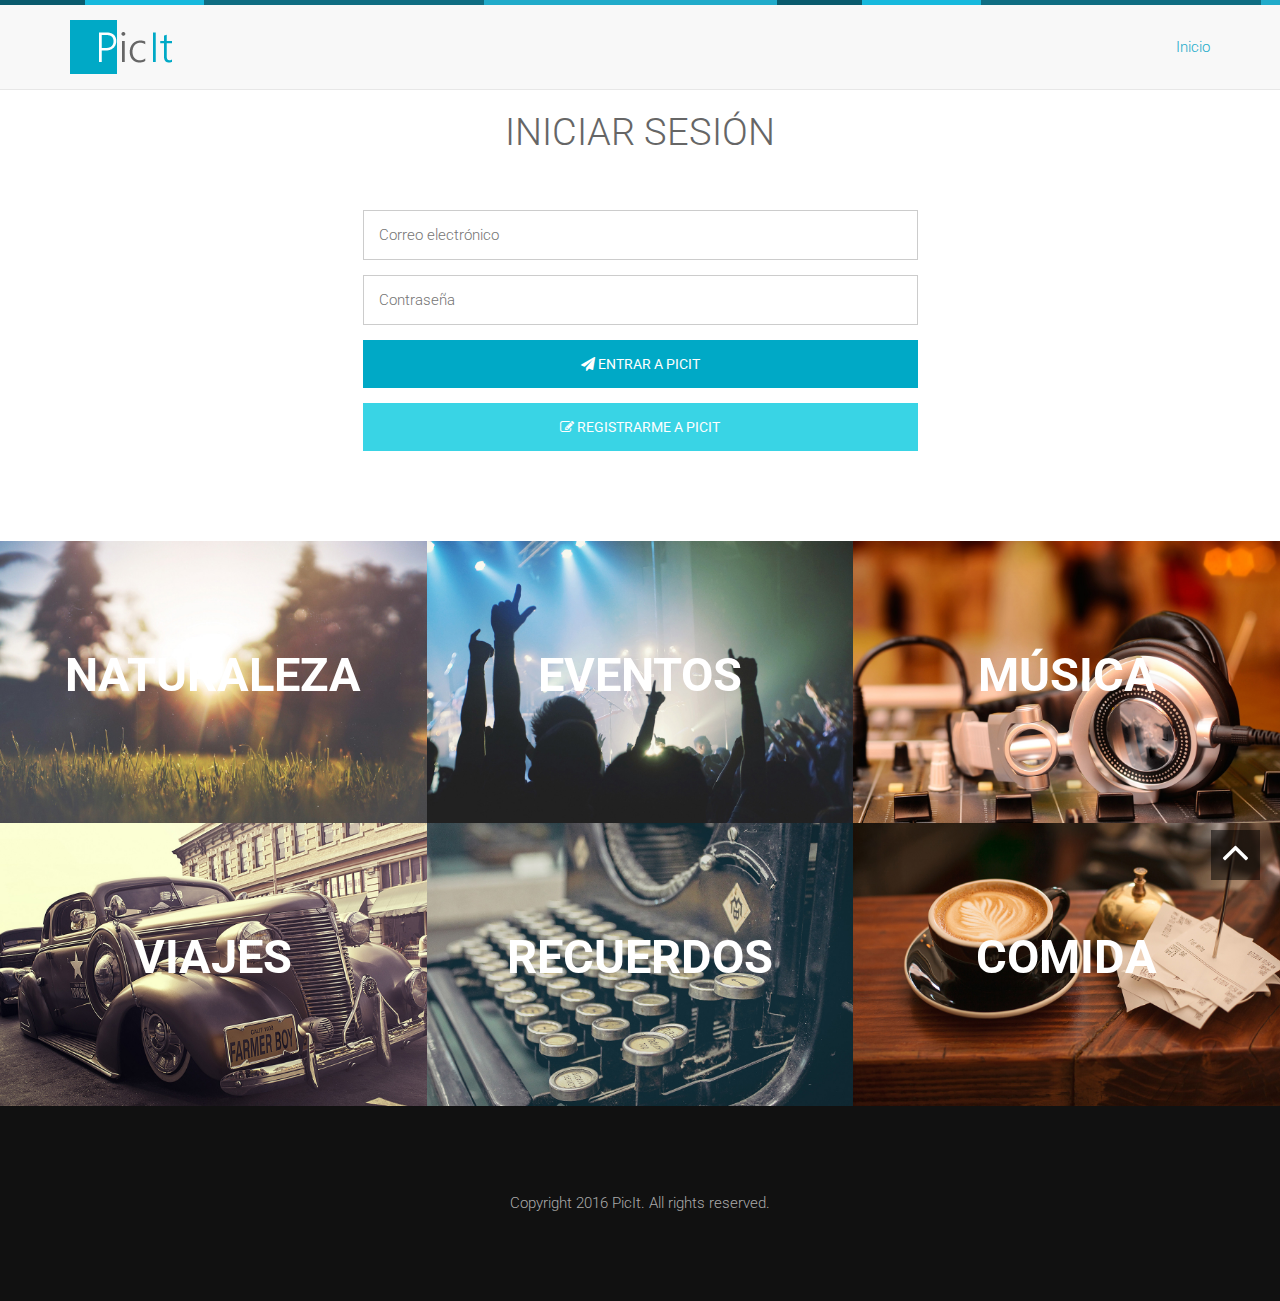
==== commit 8bc39199: "pequeños cambios en el sistema" ====
--- a/index.html
+++ b/index.html
@@ -35,10 +35,9 @@
 <div class="topbar animated fadeInLeftBig"></div>
 
 <!-- Header Starts -->
-<div class="navbar-wrapper">
+<div class="navbar" style="height: 70px;">
       <div class="container">
-
-        <div class="navbar navbar-default navbar-fixed-top" role="navigation" id="top-nav">
+        <div class="navbar navbar-default navbar-fixed-top" role="navigation" id="top-nav" >
           <div class="container">
             <div class="navbar-header">
               <!-- Logo Starts -->
@@ -59,7 +58,7 @@
             <!-- Nav Starts -->
             <div class="navbar-collapse  collapse">
               <ul class="nav navbar-nav navbar-right scroll">
-                 <li class="active"><a href="#works">Inicio</a></li>
+                 <li class="active"><a href="#login">Inicio</a></li>
               </ul>
             </div>
             <!-- #Nav Ends -->
@@ -72,10 +71,14 @@
 <!-- #Header Starts -->
 
 <!--Contact Starts-->
-<div class="spacer" id="login"  style="margin-bottom: -100px;">
-
+<div id="login" style="margin-bottom: 0px;">  
+    <div id="controlMensajes" class="control-mensajesusuario hidden" style="margin-top: 0px;">
+    <div class="texto-mensajeusuario">
+        <p id="txtmensajeUsuario" class="text-center">...</p>
+    </div>
+</div>
 <div id="formlogin" class="container contactform center">
-<h2 class="text-center  wowload fadeInUp" style="margin-top: 30px;">INICIAR SESIÓN</h2>
+<h2 class="text-center  wowload fadeInUp" style="margin-top: 20px;">INICIAR SESIÓN</h2>
   <div class="row wowload fadeInLeftBig">      
       <div class="col-sm-6 col-sm-offset-3 col-xs-12">
        <form id="frmLogin" name="frmLogin">         
@@ -84,21 +87,24 @@
         </form>
         <button id="btnLogin" class="btn btn-primary"><i class="fa fa-paper-plane"></i> Entrar a PicIt</button>
           <br/><br/>
-        <button id="btnRegistro" class="btn btn-primary" style="background-color:#39d4e5"><i class="fa fa-edit"></i> Registrarme a PicIt</button>
+        <button id="btnRegistro" class="btn btn-primary" style="background-color:#39d4e5; margin-bottom: 0px;"><i class="fa fa-edit"></i> Registrarme a PicIt</button>
       </div>
   </div>
 </div>
 <div id="formregister" class="container contactform center hidden">
-<h2 class="text-center  wowload fadeInUp" style="margin-top: 30px;">REGISTRO EN PICIT</h2>
+<h2 class="text-center  wowload fadeInUp" style="margin-top: 50px;">REGISTRO EN PICIT</h2>
   <div class="row wowload fadeInLeftBig">      
       <div class="col-sm-6 col-sm-offset-3 col-xs-12">
-       <form id="frmLogin" name="frmLogin">         
-            <input type="text" id="nombreusuario" name="nombreusuario" placeholder="Ingresa tu nombre completo">
-            <input type="text" id="correousuario" name="correousuario" placeholder="Ingresa tu correo electrónico">
-            <input type="password" id="claveusuario" name="claveusuario" placeholder="Contraseña">
-           <input type="password" id="reclaveusuario" name="reclaveusuario" placeholder="Verificar contraseña">
+       <form id="frmRegister" name="frmRegister">         
+            <input type="text" id="nombreusuarior" name="nombreusuarior" placeholder="Ingresa tu nombre completo">
+            <input type="text" id="correousuarior" name="correousuarior" placeholder="Ingresa tu correo electrónico">
+            <input type="password" id="claveusuarior" name="claveusuarior" placeholder="Contraseña">
+           <input type="password" id="reclaveusuarior" name="reclaveusuarior" placeholder="Verificar contraseña">
         </form>
         <button id="btnRegistrarme" class="btn btn-primary" style="background-color:#39d4e5"><i class="fa fa-edit"></i> Registrarme en PicIt</button>
+        <br/><br/>
+        <button id="btnfrmLogin" class="btn btn-primary" style=" margin-bottom: 12px;"><i class="fa fa-user"></i> Ya soy usuario PicIt</button>
+          
       </div>
   </div>
 </div>
@@ -111,40 +117,40 @@
         <img src="images/portfolio/1.jpg" alt="img01"/>
         <figcaption>
             <h2>Naturaleza</h2>
-            <p>Lily likes to play with crayons and pencils<br>
-            <a href="images/portfolio/1.jpg" title="1" data-gallery>View more</a></p>            
+            <p>PicIt te invita a subir tus fotos con la naturaleza<br>
+            <a href="images/portfolio/1.jpg" title="" data-gallery>Ver Grande</a></p>            
         </figcaption>
     </figure>
      <figure class="effect-oscar  wowload fadeInUp">
         <img src="images/portfolio/2.jpg" alt="img01"/>
         <figcaption>
             <h2>Eventos</h2>
-            <p>Lily likes to play with crayons and pencils<br>
-            <a href="images/portfolio/2.jpg" title="1" data-gallery>View more</a></p>            
+            <p>PicIt te invita a subir las fotos con tus amigos<br>
+            <a href="images/portfolio/2.jpg" title="" data-gallery>Ver Grande</a></p>            
         </figcaption>
     </figure>
      <figure class="effect-oscar  wowload fadeInUp">
         <img src="images/portfolio/3.jpg" alt="img01"/>
         <figcaption>
             <h2>Música</h2>
-            <p>Lily likes to play with crayons and pencils<br>
-            <a href="images/portfolio/3.jpg" title="1" data-gallery>View more</a></p>            
+            <p>PicIt te invita a subir las fotos de tus eventos<br>
+            <a href="images/portfolio/3.jpg" title="" data-gallery>Ver Grande</a></p>            
         </figcaption>
     </figure>
      <figure class="effect-oscar  wowload fadeInUp">
         <img src="images/portfolio/4.jpg" alt="img01"/>
         <figcaption>
             <h2>Viajes</h2>
-            <p>Lily likes to play with crayons and pencils<br>
-            <a href="images/portfolio/4.jpg" title="1" data-gallery>View more</a></p>            
+            <p>PicIt te invita a compartir las fotos de tus viajes<br>
+            <a href="images/portfolio/4.jpg" title="" data-gallery>Ver Grande</a></p>            
         </figcaption>
     </figure>
      <figure class="effect-oscar  wowload fadeInUp">
         <img src="images/portfolio/5.jpg" alt="img01"/>
         <figcaption>
             <h2>Recuerdos</h2>
-            <p>Lily likes to play with crayons and pencils<br>
-            <a href="images/portfolio/5.jpg" title="1" data-gallery>View more</a></p>            
+            <p>PicIt te invita a subir tus fotos de recuerdos<br>
+            <a href="images/portfolio/5.jpg" title="" data-gallery>Ver Grande</a></p>            
         </figcaption>
     </figure>
      
@@ -152,8 +158,8 @@
         <img src="images/portfolio/6.jpg" alt="img01"/>
         <figcaption>
             <h2>Comida</h2>
-            <p>Lily likes to play with crayons and pencils<br>
-            <a href="images/portfolio/6.jpg" title="1" data-gallery>View more</a></p>            
+            <p>PicIt te invita a subir las fotos de eso que tanto disfrutas<br>
+            <a href="images/portfolio/6.jpg" title="" data-gallery>Ver Grande</a></p>            
         </figcaption>
     </figure>
 </div>
--- a/assets/animate/set.css
+++ b/assets/animate/set.css
@@ -152,8 +152,8 @@
 	background: linear-gradient(to bottom, rgba(72,76,97,0) 0%, rgba(72,76,97,0.8) 75%);
 	content: '';
 	opacity: 0;
-	-webkit-transform: translate3d(0,50%,0);
-	transform: translate3d(0,50%,0);
+	-webkit-transform: translate3d(0,0,0);
+	transform: translate3d(0,0,0);
 }
 
 figure.effect-sadie h2 {
@@ -166,6 +166,12 @@
 	transition: transform 0.35s, color 0.35s;
 	-webkit-transform: translate3d(0,-50%,0);
 	transform: translate3d(0,-50%,0);
+}
+
+figure.effect-sadie button {
+	position:relative;
+	top: 90%;
+	color: #fff;
 }
 
 figure.effect-sadie figcaption::before,
--- a/assets/style.css
+++ b/assets/style.css
@@ -83,13 +83,6 @@
 /*about us*/
 
 
-
-
-
-
-
-
-
 /*contact*/
 #contact{background-color: #f5f5f5;}
 .contactform textarea,.contactform input{width: 100%;padding:1em;border:1px solid #ccc;margin-bottom: 1em;border-radius: 0;outline: none;}
@@ -132,8 +125,10 @@
 	body{font:300 12px/12px Roboto,Arial,Helvetica;}
 	.navbar-nav > li > a {line-height: 1em;}	
 	.navbar-brand{padding: 7px;}
-	.navbar-brand img{height: 37px;}
-	.navbar-toggle{margin-top: 12px;}
+	.navbar-brand{margin-bottom: 35px;}
+	.navbar-brand img{height: 47px;}
+	.navbar-brand img{margin-top: 12px;}
+	.navbar-toggle{margin-top: 25px;}
 
 	.carousel-caption,.carousel-control,.carousel-indicators{display: none;}
 
@@ -156,4 +151,20 @@
 	.grid.team div{margin: 0;padding: 0;}
 	figure.effect-chico figcaption {padding: 1.5em;}
 	.footer{margin-top: 2em;padding-bottom: 2em;}
-}+}
+
+/*control de mensajes para mostrar los mensajes al usuario*/
+.control-mensajesusuario{
+    background-color: #1DB954;
+    height: 50px;
+    margin-top: 0px;
+    margin-bottom: 0px;
+}
+div.texto-mensajeusuario {
+    /*center vertical*/
+    position: relative;
+    top: 50%;
+    transform: translateY(-50%);
+    text-align: center;
+    color: white;
+}
